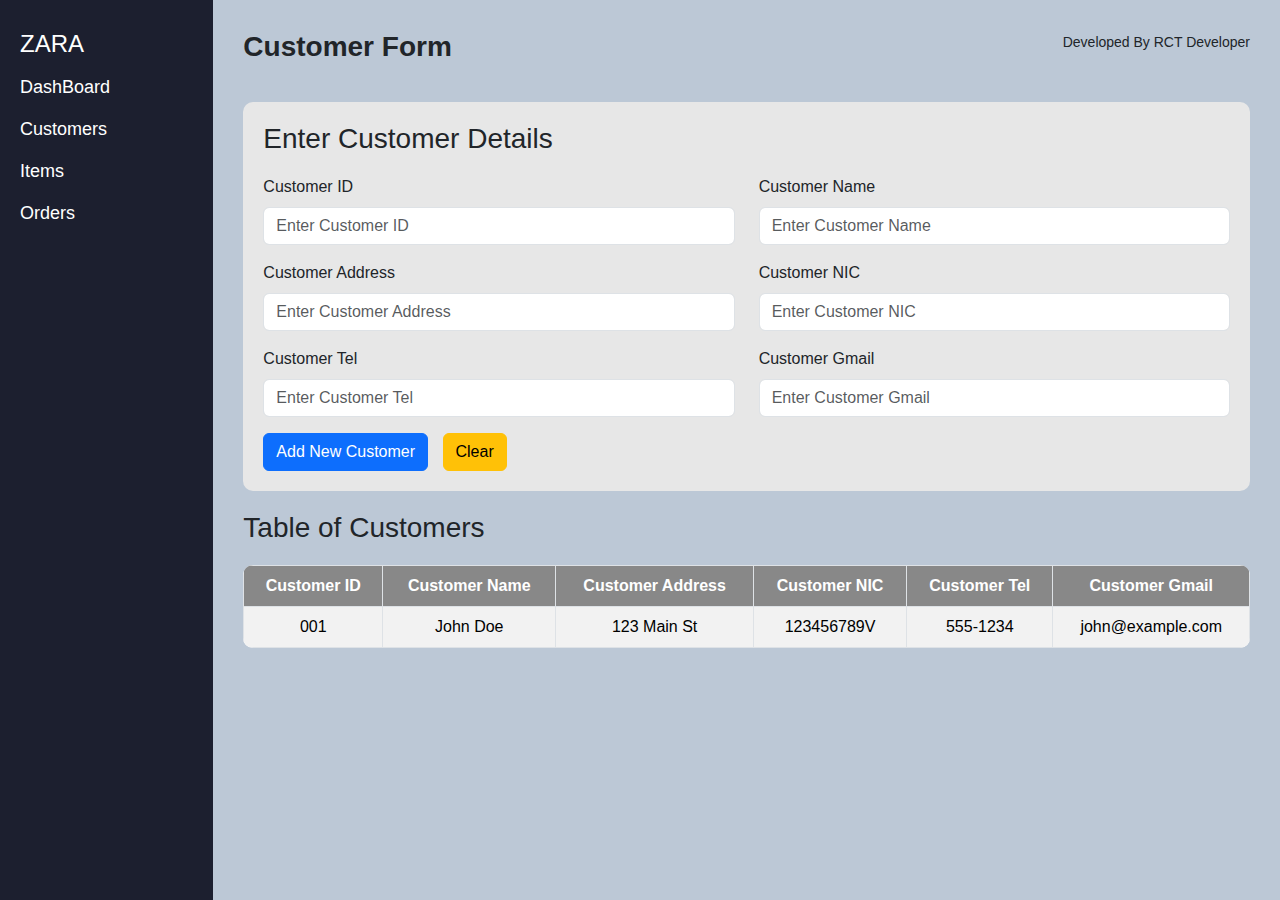
==== src/pages/Customer.html @ 8257cd29 "Initialize Files" ====
<!DOCTYPE html>
<html lang="en">
<head>
    <meta charset="UTF-8">
    <meta name="viewport" content="width=device-width, initial-scale=1.0">
    <title>Customer Page</title>
    <!-- Bootstrap CSS -->
    <link href="https://cdn.jsdelivr.net/npm/bootstrap@5.3.0-alpha1/dist/css/bootstrap.min.css" rel="stylesheet">
    <style>
        body {
            font-family: Arial, sans-serif;
        }
        /* Sidebar Styling */
        .sidebar {
            background-color: #1c1f2f;
            height: 100vh;
            padding: 30px 20px;
        }
        .sidebar h2 {
            color: white;
            font-size: 24px;
        }
        .sidebar a {
            color: white;
            text-decoration: none;
            font-size: 18px;
            display: block;
            margin: 15px 0;
        }
        .sidebar a:hover {
            background-color: #3a405a;
            padding: 10px;
        }

        /* Content Area */
        .content {
            background-color: #bcc8d6;
            padding: 30px;
        }
        .table th, .table td {
            text-align: center;
        }
        .table {
            margin-top: 20px;
            background-color: white;
            border-radius: 10px;
            overflow: hidden;
        }
        .table th {
            background-color: #888888;
            color: white;
        }

        /* Header section */
        .header {
            display: flex;
            justify-content: space-between;
            align-items: center;
            margin-bottom: 30px;
        }
        .header h1 {
            font-size: 28px;
            font-weight: bold;
        }
        .header .developer-info {
            font-size: 14px;
        }

        /* Form Section */
        .form-container {
            background-color: #e7e7e7;
            padding: 20px;
            border-radius: 10px;
            margin-bottom: 20px;
        }
        .form-container h3 {
            margin-bottom: 20px;
        }
        .form-container .btn {
            margin-right: 10px;
        }
    </style>
</head>
<body>

<div class="container-fluid">
    <div class="row">
        <!-- Sidebar -->
        <div class="col-md-2 sidebar">
            <h2>ZARA</h2>
            <a href="Dashboard.html">DashBoard</a>
            <a href="Customer.html">Customers</a>
            <a href="Item.html">Items</a>
            <a href="#">Orders</a>
        </div>

        <!-- Content Area -->
        <div class="col-md-10 content">
            <div class="header">
                <h1>Customer Form</h1>
                <div class="developer-info">
                    <p>Developed By RCT Developer</p>
                </div>
            </div>

            <!-- Customer Form -->
            <div class="form-container">
                <h3>Enter Customer Details</h3>
                <form>
                    <div class="row mb-3">
                        <div class="col-md-6">
                            <label for="customerId" class="form-label">Customer ID</label>
                            <input type="text" class="form-control" id="customerId" placeholder="Enter Customer ID">
                        </div>
                        <div class="col-md-6">
                            <label for="customerName" class="form-label">Customer Name</label>
                            <input type="text" class="form-control" id="customerName" placeholder="Enter Customer Name">
                        </div>
                    </div>
                    <div class="row mb-3">
                        <div class="col-md-6">
                            <label for="customerAddress" class="form-label">Customer Address</label>
                            <input type="text" class="form-control" id="customerAddress" placeholder="Enter Customer Address">
                        </div>
                        <div class="col-md-6">
                            <label for="customerNic" class="form-label">Customer NIC</label>
                            <input type="text" class="form-control" id="customerNic" placeholder="Enter Customer NIC">
                        </div>
                    </div>
                    <div class="row mb-3">
                        <div class="col-md-6">
                            <label for="customerTel" class="form-label">Customer Tel</label>
                            <input type="text" class="form-control" id="customerTel" placeholder="Enter Customer Tel">
                        </div>
                        <div class="col-md-6">
                            <label for="customerGmail" class="form-label">Customer Gmail</label>
                            <input type="email" class="form-control" id="customerGmail" placeholder="Enter Customer Gmail">
                        </div>
                    </div>
                    <button type="submit" class="btn btn-primary">Add New Customer</button>
                    <button type="reset" class="btn btn-warning">Clear</button>
                </form>
            </div>

            <!-- Table of Customers -->
            <h3>Table of Customers</h3>
            <table class="table table-striped table-bordered">
                <thead>
                <tr>
                    <th>Customer ID</th>
                    <th>Customer Name</th>
                    <th>Customer Address</th>
                    <th>Customer NIC</th>
                    <th>Customer Tel</th>
                    <th>Customer Gmail</th>
                </tr>
                </thead>
                <tbody>
                <tr>
                    <td>001</td>
                    <td>John Doe</td>
                    <td>123 Main St</td>
                    <td>123456789V</td>
                    <td>555-1234</td>
                    <td>john@example.com</td>
                </tr>
                <!-- More rows can be added here -->
                </tbody>
            </table>
        </div>
    </div>
</div>

<!-- Bootstrap JS -->
<script src="https://cdn.jsdelivr.net/npm/bootstrap@5.3.0-alpha1/dist/js/bootstrap.bundle.min.js"></script>
</body>
</html>
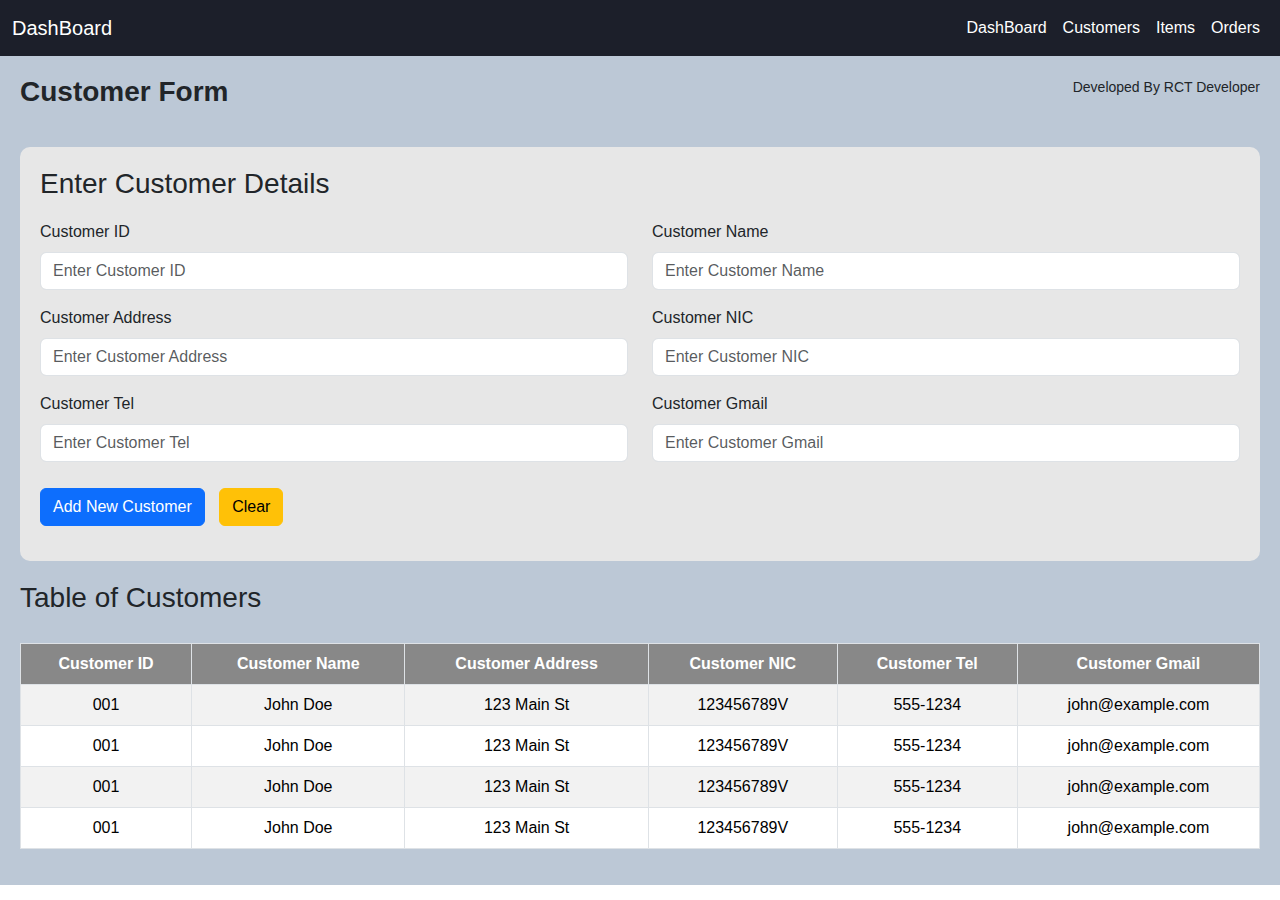
==== commit c552aaa8: "Genarate single page for pos system project" ====
--- a/src/pages/Customer.html
+++ b/src/pages/Customer.html
@@ -11,32 +11,25 @@
             font-family: Arial, sans-serif;
         }
         /* Sidebar Styling */
-        .sidebar {
-            background-color: #1c1f2f;
-            height: 100vh;
-            padding: 30px 20px;
-        }
-        .sidebar h2 {
+        .navbar {
+            z-index: 1;
+            background-color: #1c1f2a;
+            position: fixed;
+            width: 100%;
+        }
+        .navbar-brand, .nav-link {
             color: white;
-            font-size: 24px;
-        }
-        .sidebar a {
-            color: white;
-            text-decoration: none;
-            font-size: 18px;
-            display: block;
-            margin: 15px 0;
-        }
-        .sidebar a:hover {
-            background-color: #3a405a;
-            padding: 10px;
         }
 
         /* Content Area */
         .content {
             background-color: #bcc8d6;
-            padding: 30px;
-        }
+
+            padding: 20px;
+            margin-top: 55px; /* Adjust to prevent overlap with navbar */
+        }
+
+        /* Table */
         .table th, .table td {
             text-align: center;
         }
@@ -44,7 +37,8 @@
             margin-top: 20px;
             background-color: white;
             border-radius: 10px;
-            overflow: hidden;
+            overflow-x: auto; /* Allow horizontal scrolling on mobile */
+            width: 100%;
         }
         .table th {
             background-color: #888888;
@@ -78,6 +72,50 @@
         }
         .form-container .btn {
             margin-right: 10px;
+            margin-bottom: 15px;
+            margin-top: 10px;
+        }
+
+        /* Responsive Design */
+        @media (max-width: 768px) {
+            .content {
+                padding: 15px;
+            }
+
+            .table th, .table td {
+                font-size: 12px; /* Reduce font size on smaller screens */
+            }
+
+            /* Stack form fields vertically on smaller screens */
+            .form-container .row {
+                display: block;
+            }
+
+            .form-container .col {
+                width: 100%; /* Full width on mobile */
+            }
+
+            .header {
+                flex-direction: column; /* Stack header items */
+                text-align: center;
+            }
+        }
+
+        @media (max-width: 576px) {
+            .navbar-brand {
+                font-size: 18px;
+            }
+
+            /* Reduce padding for mobile */
+            .form-container, .content {
+                padding: 10px;
+            }
+
+            .table {
+                font-size: 10px;
+                width: 100%;
+                overflow-x: auto;
+            }
         }
     </style>
 </head>
@@ -85,17 +123,34 @@
 
 <div class="container-fluid">
     <div class="row">
-        <!-- Sidebar -->
-        <div class="col-md-2 sidebar">
-            <h2>ZARA</h2>
-            <a href="Dashboard.html">DashBoard</a>
-            <a href="Customer.html">Customers</a>
-            <a href="Item.html">Items</a>
-            <a href="#">Orders</a>
-        </div>
+        <!-- Navigation Bar -->
+        <nav class="navbar navbar-expand-lg">
+            <div class="container-fluid">
+                <a class="navbar-brand" href="#">DashBoard</a>
+                <button class="navbar-toggler" type="button" data-bs-toggle="collapse" data-bs-target="#navbarNav" aria-controls="navbarNav" aria-expanded="false" aria-label="Toggle navigation">
+                    <span class="navbar-toggler-icon"></span>
+                </button>
+                <div class="collapse navbar-collapse" id="navbarNav">
+                    <ul class="navbar-nav ms-auto">
+                        <li class="nav-item">
+                            <a class="nav-link" href="#">DashBoard</a>
+                        </li>
+                        <li class="nav-item">
+                            <a class="nav-link" href="#">Customers</a>
+                        </li>
+                        <li class="nav-item">
+                            <a class="nav-link" href="#">Items</a>
+                        </li>
+                        <li class="nav-item">
+                            <a class="nav-link" href="#">Orders</a>
+                        </li>
+                    </ul>
+                </div>
+            </div>
+        </nav>
 
         <!-- Content Area -->
-        <div class="col-md-10 content">
+        <div class="col content">
             <div class="header">
                 <h1>Customer Form</h1>
                 <div class="developer-info">
@@ -108,31 +163,31 @@
                 <h3>Enter Customer Details</h3>
                 <form>
                     <div class="row mb-3">
-                        <div class="col-md-6">
+                        <div class="col">
                             <label for="customerId" class="form-label">Customer ID</label>
                             <input type="text" class="form-control" id="customerId" placeholder="Enter Customer ID">
                         </div>
-                        <div class="col-md-6">
+                        <div class="col">
                             <label for="customerName" class="form-label">Customer Name</label>
                             <input type="text" class="form-control" id="customerName" placeholder="Enter Customer Name">
                         </div>
                     </div>
                     <div class="row mb-3">
-                        <div class="col-md-6">
+                        <div class="col">
                             <label for="customerAddress" class="form-label">Customer Address</label>
                             <input type="text" class="form-control" id="customerAddress" placeholder="Enter Customer Address">
                         </div>
-                        <div class="col-md-6">
+                        <div class="col">
                             <label for="customerNic" class="form-label">Customer NIC</label>
                             <input type="text" class="form-control" id="customerNic" placeholder="Enter Customer NIC">
                         </div>
                     </div>
                     <div class="row mb-3">
-                        <div class="col-md-6">
+                        <div class="col">
                             <label for="customerTel" class="form-label">Customer Tel</label>
                             <input type="text" class="form-control" id="customerTel" placeholder="Enter Customer Tel">
                         </div>
-                        <div class="col-md-6">
+                        <div class="col">
                             <label for="customerGmail" class="form-label">Customer Gmail</label>
                             <input type="email" class="form-control" id="customerGmail" placeholder="Enter Customer Gmail">
                         </div>
@@ -144,29 +199,53 @@
 
             <!-- Table of Customers -->
             <h3>Table of Customers</h3>
-            <table class="table table-striped table-bordered">
-                <thead>
-                <tr>
-                    <th>Customer ID</th>
-                    <th>Customer Name</th>
-                    <th>Customer Address</th>
-                    <th>Customer NIC</th>
-                    <th>Customer Tel</th>
-                    <th>Customer Gmail</th>
-                </tr>
-                </thead>
-                <tbody>
-                <tr>
-                    <td>001</td>
-                    <td>John Doe</td>
-                    <td>123 Main St</td>
-                    <td>123456789V</td>
-                    <td>555-1234</td>
-                    <td>john@example.com</td>
-                </tr>
-                <!-- More rows can be added here -->
-                </tbody>
-            </table>
+            <div class="table-responsive">
+                <table class="table table-striped table-bordered">
+                    <thead>
+                    <tr>
+                        <th>Customer ID</th>
+                        <th>Customer Name</th>
+                        <th>Customer Address</th>
+                        <th>Customer NIC</th>
+                        <th>Customer Tel</th>
+                        <th>Customer Gmail</th>
+                    </tr>
+                    </thead>
+                    <tbody>
+                    <tr>
+                        <td>001</td>
+                        <td>John Doe</td>
+                        <td>123 Main St</td>
+                        <td>123456789V</td>
+                        <td>555-1234</td>
+                        <td>john@example.com</td>
+                    </tr>
+                    <!-- Add more rows as necessary -->
+                    <tr>
+                        <td>001</td>
+                        <td>John Doe</td>
+                        <td>123 Main St</td>
+                        <td>123456789V</td>
+                        <td>555-1234</td>
+                        <td>john@example.com</td>
+                    </tr>       <tr>
+                        <td>001</td>
+                        <td>John Doe</td>
+                        <td>123 Main St</td>
+                        <td>123456789V</td>
+                        <td>555-1234</td>
+                        <td>john@example.com</td>
+                    </tr>       <tr>
+                        <td>001</td>
+                        <td>John Doe</td>
+                        <td>123 Main St</td>
+                        <td>123456789V</td>
+                        <td>555-1234</td>
+                        <td>john@example.com</td>
+                    </tr>
+                    </tbody>
+                </table>
+            </div>
         </div>
     </div>
 </div>
